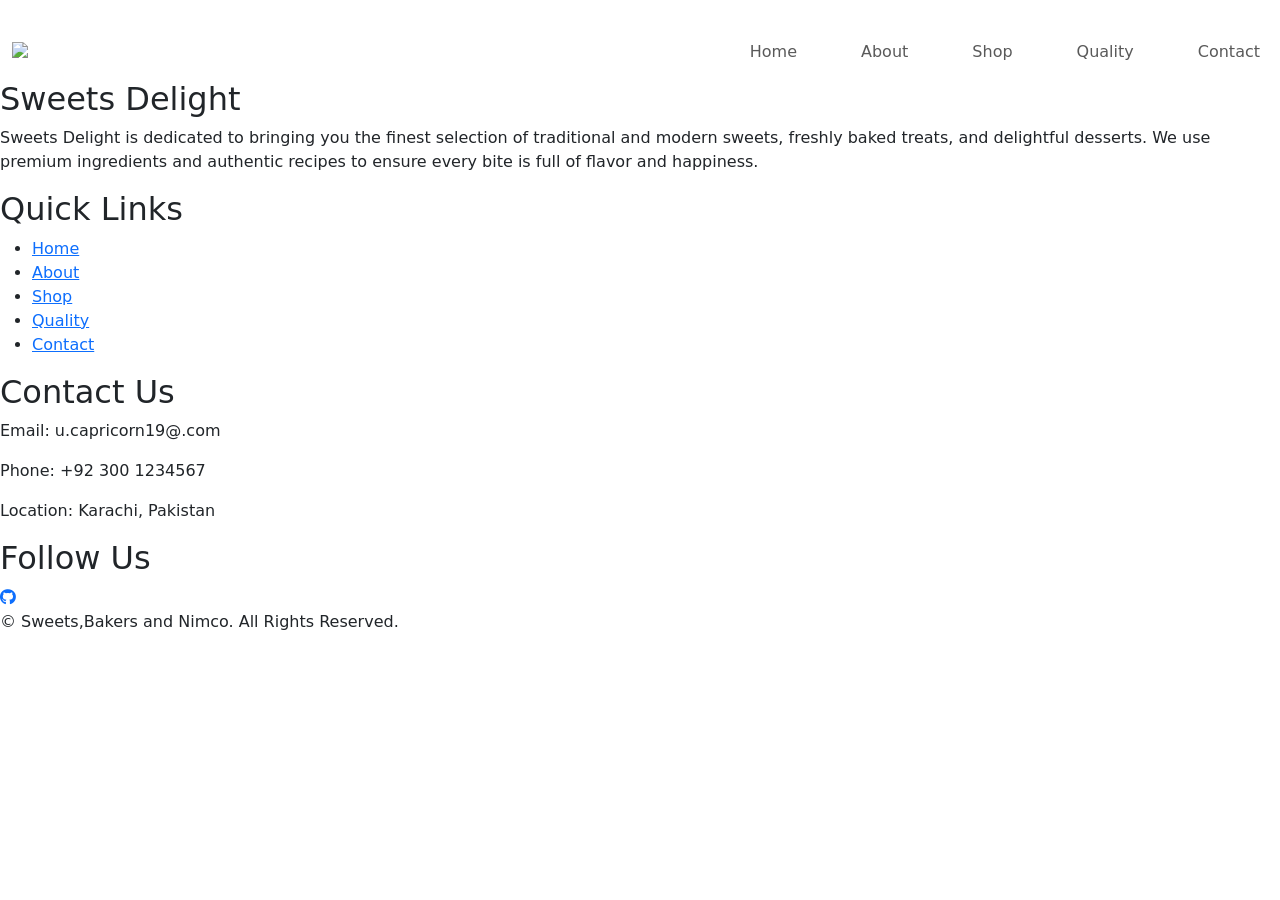
==== Floral Bloom/index.html @ 7bdeb6db "modesty" ====
<!DOCTYPE html>
<html lang="en">

<head>
    <meta charset="UTF-8">
    <meta name="viewport" content="width=device-width, initial-scale=1.0">
    <title>Sweets-Delight</title>
    <link rel="icon"
        href="https://encrypted-tbn0.gstatic.com/images?q=tbn:ANd9GcRHqGOe3bNOviGj0-IdmDJj21TCcK_6oTFHWf-xIBo3dw&s=10"
        type="image/x-icon">
    <link href="https://cdn.jsdelivr.net/npm/bootstrap@5.3.8/dist/css/bootstrap.min.css" rel="stylesheet"
        integrity="sha384-sRIl4kxILFvY47J16cr9ZwB07vP4J8+LH7qKQnuqkuIAvNWLzeN8tE5YBujZqJLB" crossorigin="anonymous">
    <link rel="stylesheet" href="https://cdnjs.cloudflare.com/ajax/libs/animate.css/4.1.1/animate.min.css" />
    <link rel="stylesheet" href="https://cdnjs.cloudflare.com/ajax/libs/font-awesome/6.5.1/css/all.min.css">
    <link rel="stylesheet" href="https://cdnjs.cloudflare.com/ajax/libs/animate.css/4.1.1/animate.min.css" />
    <link rel="stylesheet" href="https://cdn.jsdelivr.net/npm/bootstrap-icons@1.11.3/font/bootstrap-icons.min.css">
    <link rel="stylesheet" href="style.css">
</head>

<body>
    <!-- <div class="container-fluid">
        <div class="container"> -->
    <nav class="navbar navbar-expand-lg navUl navnav mt-3">
        <div class="container-fluid">
            <a class="navbar-brand" href="#"><img src="./images/bakery navbar.png" class="logo-1"></a>
            <button class="navbar-toggler" type="button" data-bs-toggle="collapse"
                data-bs-target="#navbarSupportedContent" aria-controls="navbarSupportedContent" aria-expanded="false"
                aria-label="Toggle navigation">
                <span class="navbar-toggler-icon"></span>
            </button>
            <div class="collapse navbar-collapse mt-2" id="navbarSupportedContent">
                <ul class="navbar-nav navlist ms-auto mb-lg-0 gap-5">
                    <li class="nav-item">
                        <a class="nav-link blog" href="index.html">Home</a>
                    </li>
                    <li class="nav-item">
                        <a class="nav-link" href="about.html">About</a>
                    </li>
                    <li class="nav-item">
                        <a class="nav-link" href="shop.html">Shop</a>
                    </li>
                    <li class="nav-item">
                        <a class="nav-link" href="quality.html">Quality</a>
                    </li>
                    <li class="nav-item">
                        <a class="nav-link" href="contact.html">Contact</a>
                    </li>
                </ul>
            </div>
        </div>
    </nav>
    </div>
    </div>
    
    <footer class="footer">
        <div class="footer-container">
            <div class="footer-col">
                <h2>Sweets Delight</h2>
                <p>
                    Sweets Delight is dedicated to bringing you the finest selection of traditional and modern sweets,
                    freshly baked treats, and delightful desserts. We use premium ingredients and authentic recipes to
                    ensure every bite is full of flavor and happiness.
                </p>
            </div>
            <div class="footer-col">
                <h2>Quick Links</h2>
                <ul>
                    <li><a href="index.html">Home</a></li>
                    <li><a href="about.html">About</a></li>
                    <li><a href="shop.html">Shop</a></li>
                    <li><a href="quality.html">Quality</a></li>
                    <li><a href="contact.html">Contact</a></li>
                </ul>
            </div>
            <div class="footer-col">
                <h2>Contact Us</h2>
                <p>Email: u.capricorn19@.com</p>
                <p>Phone: +92 300 1234567</p>
                <p>Location: Karachi, Pakistan</p>
            </div>
            <div class="footer-col">
                <h2>Follow Us</h2>
                <div class="social-icons">
                    <a href="https://github.com/UfaqFatima786" target="_blank">
                        <i class="fa-brands fa-github"></i>
                    </a>
                </div>
            </div>
        </div>
        <div class="footer-bottom">
            <p>© Sweets,Bakers and Nimco. All Rights Reserved.</p>
        </div>
    </footer>
    <script src="https://cdn.jsdelivr.net/npm/bootstrap@5.3.8/dist/js/bootstrap.bundle.min.js"
        integrity="sha384-FKyoEForCGlyvwx9Hj09JcYn3nv7wiPVlz7YYwJrWVcXK/BmnVDxM+D2scQbITxI"
        crossorigin="anonymous"></script>
    <script src="app.js"></script>
</body>

</html>
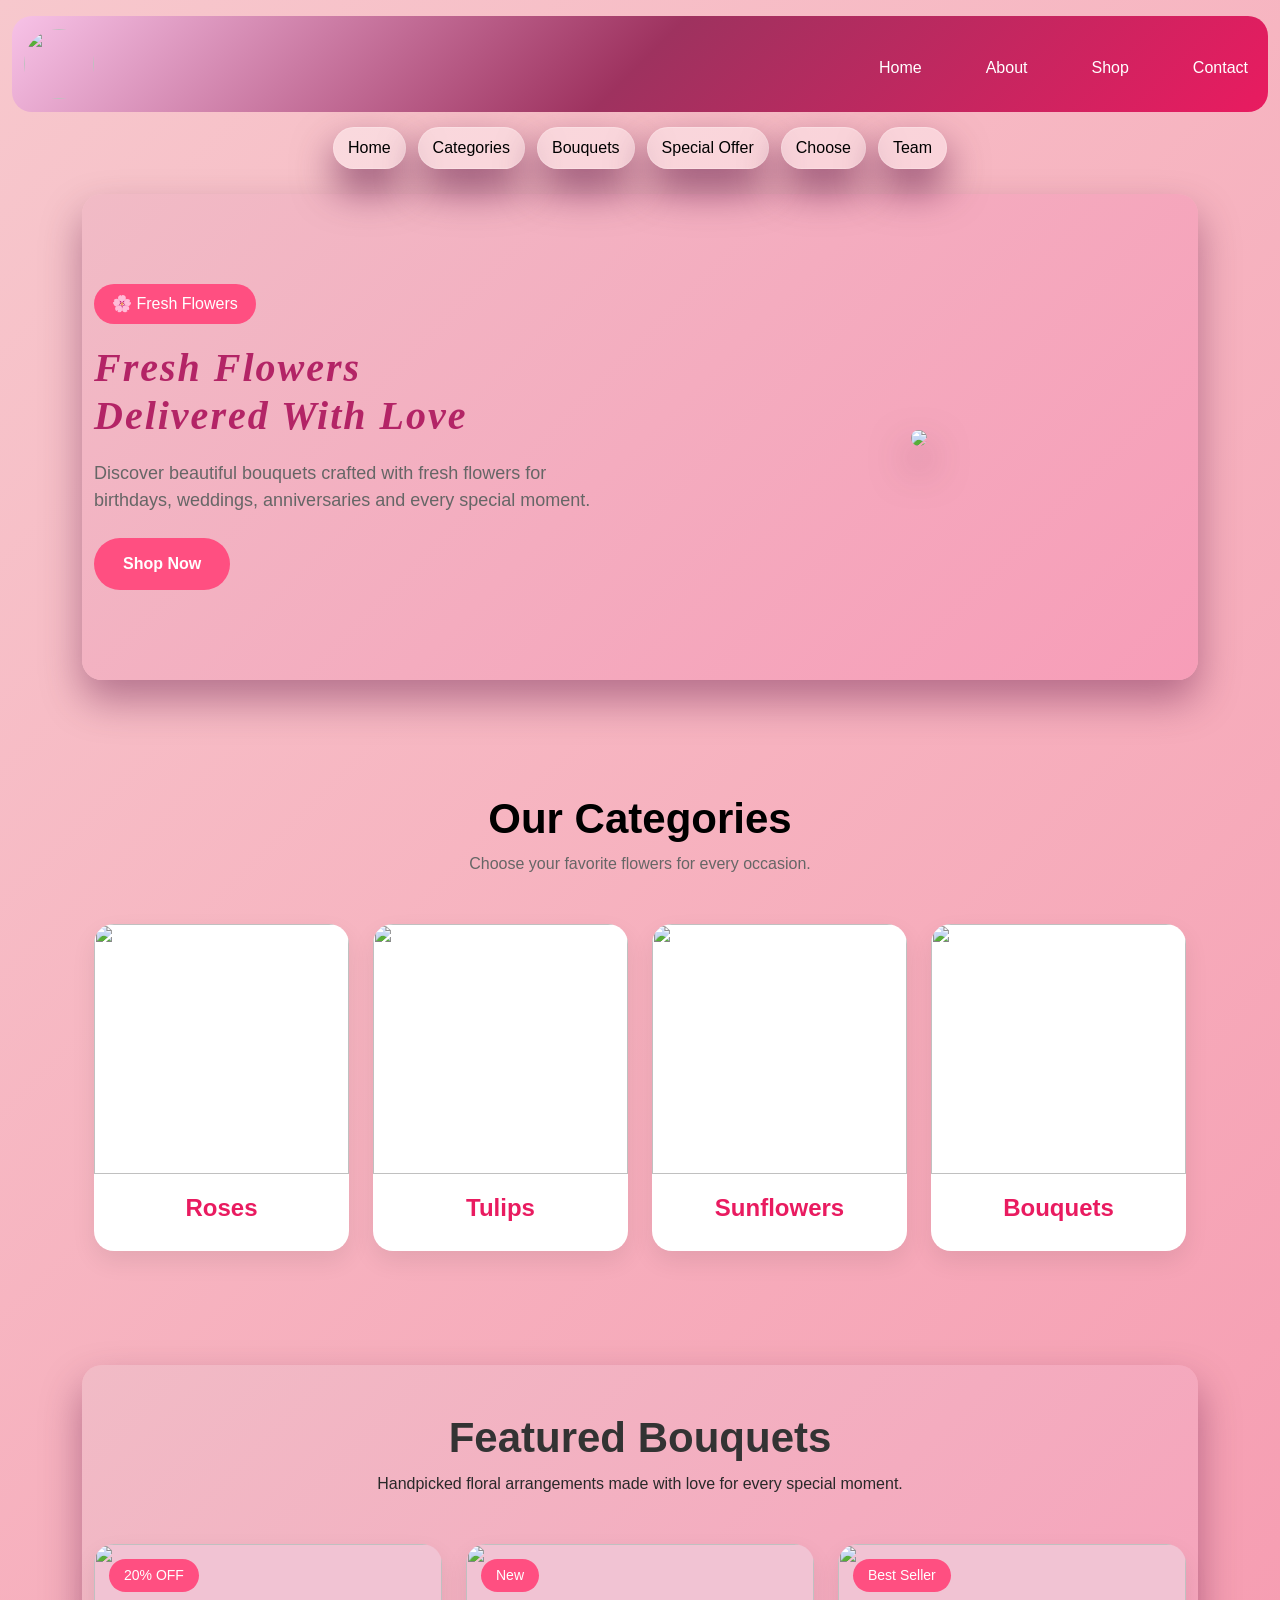
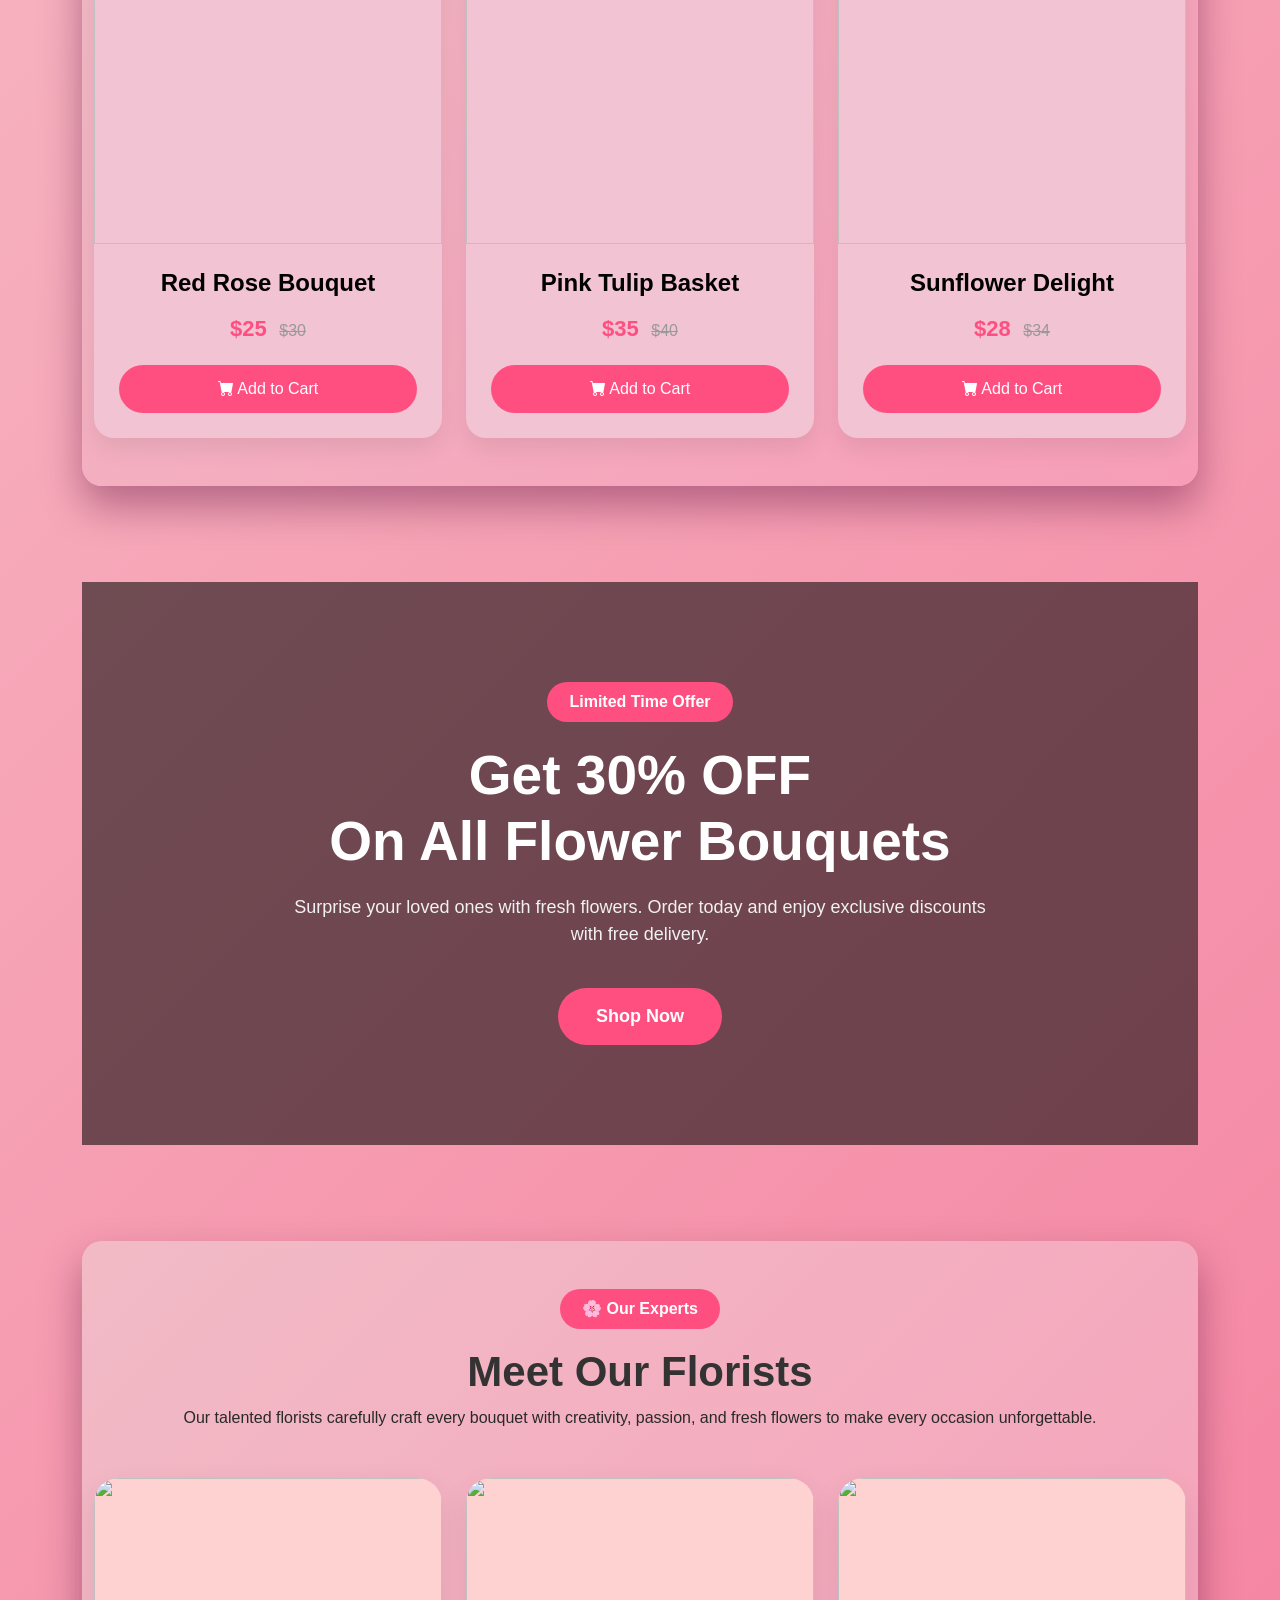
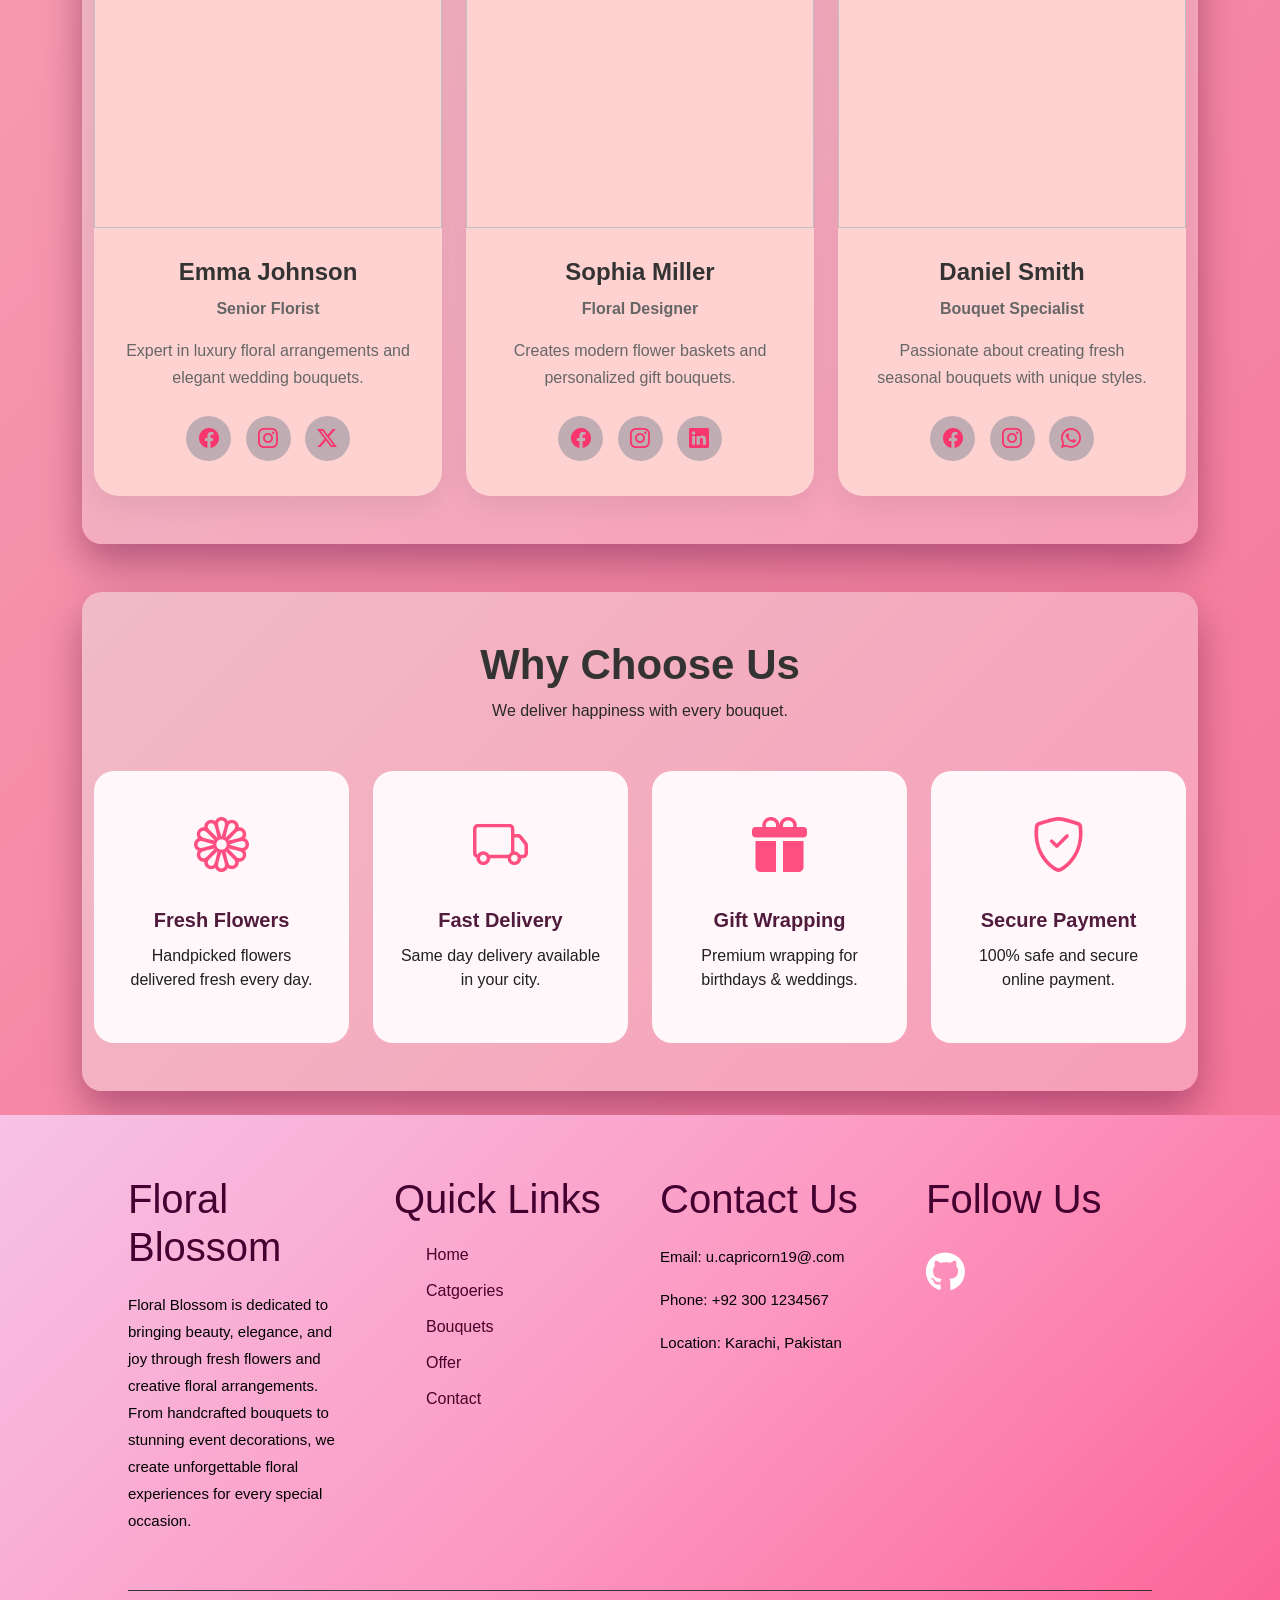
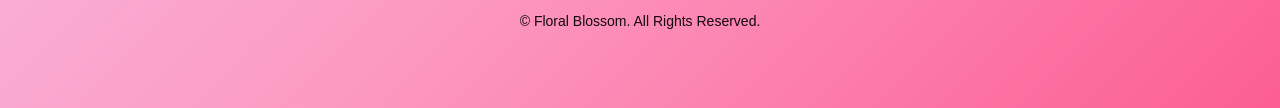
==== commit 2e11694e: "Royal-Perfumes" ====
--- a/Floral Bloom/index.html
+++ b/Floral Bloom/index.html
@@ -4,9 +4,9 @@
 <head>
     <meta charset="UTF-8">
     <meta name="viewport" content="width=device-width, initial-scale=1.0">
-    <title>Sweets-Delight</title>
+    <title>Floral Blossom</title>
     <link rel="icon"
-        href="https://encrypted-tbn0.gstatic.com/images?q=tbn:ANd9GcRHqGOe3bNOviGj0-IdmDJj21TCcK_6oTFHWf-xIBo3dw&s=10"
+        href="https://encrypted-tbn0.gstatic.com/images?q=tbn:ANd9GcSVYjCNP2ndzOuUnCsDrg-dELcTMnWZic--oioRdAIjpw&s=10"
         type="image/x-icon">
     <link href="https://cdn.jsdelivr.net/npm/bootstrap@5.3.8/dist/css/bootstrap.min.css" rel="stylesheet"
         integrity="sha384-sRIl4kxILFvY47J16cr9ZwB07vP4J8+LH7qKQnuqkuIAvNWLzeN8tE5YBujZqJLB" crossorigin="anonymous">
@@ -18,57 +18,347 @@
 </head>
 
 <body>
-    <!-- <div class="container-fluid">
-        <div class="container"> -->
-    <nav class="navbar navbar-expand-lg navUl navnav mt-3">
-        <div class="container-fluid">
-            <a class="navbar-brand" href="#"><img src="./images/bakery navbar.png" class="logo-1"></a>
-            <button class="navbar-toggler" type="button" data-bs-toggle="collapse"
-                data-bs-target="#navbarSupportedContent" aria-controls="navbarSupportedContent" aria-expanded="false"
-                aria-label="Toggle navigation">
-                <span class="navbar-toggler-icon"></span>
-            </button>
-            <div class="collapse navbar-collapse mt-2" id="navbarSupportedContent">
-                <ul class="navbar-nav navlist ms-auto mb-lg-0 gap-5">
-                    <li class="nav-item">
-                        <a class="nav-link blog" href="index.html">Home</a>
-                    </li>
-                    <li class="nav-item">
-                        <a class="nav-link" href="about.html">About</a>
-                    </li>
-                    <li class="nav-item">
-                        <a class="nav-link" href="shop.html">Shop</a>
-                    </li>
-                    <li class="nav-item">
-                        <a class="nav-link" href="quality.html">Quality</a>
-                    </li>
-                    <li class="nav-item">
-                        <a class="nav-link" href="contact.html">Contact</a>
-                    </li>
-                </ul>
-            </div>
-        </div>
-    </nav>
+    <div class="container-fluid">
+        <!-- <div class="container"> -->
+        <nav class="navbar navbar-expand-lg navUl navnav mt-3">
+            <div class="container-fluid">
+                <a class="navbar-brand" href="#"><img
+                        src="https://encrypted-tbn0.gstatic.com/images?q=tbn:ANd9GcQyEnyzHfBO6Z4lWZ1qtkiEHV5H6TwFTgqcXfDsLs3UaA&s=10"
+                        class="logo-1"></a>
+                <button class="navbar-toggler" type="button" data-bs-toggle="collapse"
+                    data-bs-target="#navbarSupportedContent" aria-controls="navbarSupportedContent"
+                    aria-expanded="false" aria-label="Toggle navigation">
+                    <span class="navbar-toggler-icon"></span>
+                </button>
+                <div class="collapse navbar-collapse mt-2" id="navbarSupportedContent">
+                    <ul class="navbar-nav navlist ms-auto mb-lg-0 gap-5">
+                        <li class="nav-item">
+                            <a class="nav-link blog" href="index.html">Home</a>
+                        </li>
+                        <li class="nav-item">
+                            <a class="nav-link" href="about.html">About</a>
+                        </li>
+                        <li class="nav-item">
+                            <a class="nav-link" href="Shop.html">Shop</a>
+                        </li>
+                        <li class="nav-item">
+                            <a class="nav-link" href="contact.html">Contact</a>
+                        </li>
+                    </ul>
+                </div>
+            </div>
+        </nav>
     </div>
     </div>
-    
+    <div class="page-section-nav">
+        <a class="nav-link page-section-link" href="#hero">Home</a>
+        <a class="nav-link page-section-link" href="#categories">Categories</a>
+        <a class="nav-link page-section-link" href="#bouquets">Bouquets</a>
+        <a class="nav-link page-section-link" href="#special-offer">Special Offer</a>
+        <a class="nav-link page-section-link" href="#choose">Choose</a>
+        <a class="nav-link page-section-link" href="#team">Team</a>
+    </div>
+    <!--     
+    <link href="https://cdn.jsdelivr.net/npm/bootstrap@5.3.8/dist/css/bootstrap.min.css" rel="stylesheet">
+    <link rel="stylesheet"
+        href="https://cdn.jsdelivr.net/npm/bootstrap-icons@1.11.3/font/bootstrap-icons.min.css"> -->
+    <div class="container">
+        <section class="hero my-4" id="hero">
+            <div class="container">
+                <div class="row align-items-center">
+                    <div class="col-lg-6">
+                        <span class="hero-tag">🌸 Fresh Flowers</span>
+                        <h1>
+                            Fresh Flowers <br>
+                            Delivered With Love
+                        </h1>
+                        <p>
+                            Discover beautiful bouquets crafted with fresh flowers
+                            for birthdays, weddings, anniversaries and every special
+                            moment.
+                        </p>
+                        <div class="mt-4">
+                            <a href="Shop.html" class="btn btn-shop me-3">
+                                Shop Now
+                            </a>
+                        </div>
+                    </div>
+                    <div class="col-lg-6 text-center">
+                        <img src="https://encrypted-tbn0.gstatic.com/images?q=tbn:ANd9GcRgj7L3ocjSNag7NuizJhELUHAV94YnPYn1i00hjGURew&s=10"
+                            class="img-fluid hero-img">
+                    </div>
+                </div>
+            </div>
+        </section>
+        <section class="categories" id="categories">
+            <div class="container">
+                <div class="text-center mb-5">
+                    <h2>Our Categories</h2>
+                    <p>Choose your favorite flowers for every occasion.</p>
+                </div>
+                <div class="row g-4">
+                    <div class="col-lg-3 col-md-6">
+                        <div class="category-card">
+                            <img src="https://encrypted-tbn0.gstatic.com/images?q=tbn:ANd9GcT1kvF5VDS8zhjYTdUPvIYX0A8Bi3u-kVSljLs_Ja869A&s=10">
+                            <h4> Roses</h4>
+                        </div>
+                    </div>
+                    <div class="col-lg-3 col-md-6">
+                        <div class="category-card">
+                            <img src="https://encrypted-tbn0.gstatic.com/images?q=tbn:ANd9GcQbW_f-8ccdM2pTJ_x2WG2ug2zPpMyhgW6Z7Ksxgvrc1A&s=10">
+                            <h4> Tulips</h4>
+                        </div>
+                    </div>
+                    <div class="col-lg-3 col-md-6">
+                        <div class="category-card">
+                            <img src="https://images.unsplash.com/photo-1470509037663-253afd7f0f51?w=500">
+                            <h4> Sunflowers</h4>
+                        </div>
+                    </div>
+                    <div class="col-lg-3 col-md-6">
+                        <div class="category-card">
+                            <img src="https://encrypted-tbn0.gstatic.com/images?q=tbn:ANd9GcRYKYJjsGtLr73ZRJ7yJ7DsNlzgbz1cwyE3IKh151baYA&s">
+                            <h4> Bouquets</h4>
+                        </div>
+                    </div>
+                </div>
+            </div>
+        </section>
+        <section class="featured py-5 my-4" id="bouquets">
+            <div class="container">
+                <div class="text-center mb-5">
+                    <h2 class="section-title">Featured Bouquets</h2>
+                    <p class="section-subtitle">
+                        Handpicked floral arrangements made with love for every special moment.
+                    </p>
+                </div>
+                <div class="row g-4">
+                    <div class="col-lg-4 col-md-6">
+                        <div class="flower-card">
+                            <div class="flower-img">
+                                <img src="https://encrypted-tbn0.gstatic.com/images?q=tbn:ANd9GcSb8ZB6ouwRh1l9c7kUzIWYIP6VLnoO5nOCrbdVVoMvRw&s=10"
+                                    class="img-fluid">
+                                <span class="badge-sale">20% OFF</span>
+                            </div>
+                            <div class="flower-content">
+                                <h4>Red Rose Bouquet</h4>
+                                <div class="price">
+                                    <span>$25</span>
+                                    <del>$30</del>
+                                </div>
+                                <button class="btn-cart">
+                                    <i class="bi bi-cart-fill"></i>
+                                    Add to Cart
+                                </button>
+                            </div>
+                        </div>
+                    </div>
+                    <div class="col-lg-4 col-md-6">
+                        <div class="flower-card">
+                            <div class="flower-img">
+                                <img src="https://encrypted-tbn0.gstatic.com/images?q=tbn:ANd9GcQl0DHT87UMiMnOgtRTtXHD3ExOdikm3mEGhi--ffQ4EQ&s=10"
+                                    class="img-fluid">
+                                <span class="badge-sale">New</span>
+                            </div>
+                            <div class="flower-content">
+                                <h4>Pink Tulip Basket</h4>
+                                <div class="price">
+                                    <span>$35</span>
+                                    <del>$40</del>
+                                </div>
+                                <button class="btn-cart">
+                                    <i class="bi bi-cart-fill"></i>
+                                    Add to Cart
+                                </button>
+                            </div>
+                        </div>
+                    </div>
+                    <div class="col-lg-4 col-md-6">
+                        <div class="flower-card">
+                            <div class="flower-img">
+                                <img src="https://encrypted-tbn0.gstatic.com/images?q=tbn:ANd9GcSl6azHFVwQncWoO75DO4jm5d6gOX_13Me3g46Q83GoEg&s=10"
+                                    class="img-fluid">
+                                <span class="badge-sale">Best Seller</span>
+                            </div>
+                            <div class="flower-content">
+                                <h4>Sunflower Delight</h4>
+                                <div class="price">
+                                    <span>$28</span>
+                                    <del>$34</del>
+                                </div>
+                                <button class="btn-cart">
+                                    <i class="bi bi-cart-fill"></i>
+                                    Add to Cart
+                                </button>
+                            </div>
+                        </div>
+                    </div>
+                </div>
+            </div>
+        </section>
+        <section class="offer-section py-5 my-5" id="special-offer">
+            <div class="overlay">
+                <div class="container">
+                    <div class="row justify-content-center">
+                        <div class="col-lg-8 text-center">
+                            <span class="offer-tag">
+                                Limited Time Offer
+                            </span>
+                            <h2>
+                                Get 30% OFF <br>
+                                On All Flower Bouquets
+                            </h2>
+                            <p>
+                                Surprise your loved ones with fresh flowers.
+                                Order today and enjoy exclusive discounts with free delivery.
+                            </p>
+                            <a href="Shop.html" class="offer-btn">
+                                Shop Now
+                            </a>
+                        </div>
+                    </div>
+                </div>
+            </div>
+        </section>
+        <section class="team-section py-5 my-5" id="team">
+            <div class="container">
+                <div class="text-center mb-5">
+                    <span class="team-tag">🌸 Our Experts</span>
+                    <h2 class="section-title">Meet Our Florists</h2>
+                    <p class="section-subtitle">
+                        Our talented florists carefully craft every bouquet with creativity,
+                        passion, and fresh flowers to make every occasion unforgettable.
+                    </p>
+                </div>
+                <div class="row g-4">
+                    <div class="col-lg-4 col-md-6">
+                        <div class="team-card">
+                            <div class="team-img">
+                                <img src="https://encrypted-tbn0.gstatic.com/images?q=tbn:ANd9GcT8O0U2T6JAOGsHphdqAWf6KdOl09_CFU_-FFLL1wOjBw&s=10"
+                                    class="img-fluid">
+                            </div>
+                            <div class="team-content">
+                                <h4>Emma Johnson</h4>
+                                <p class="designation">
+                                    Senior Florist
+                                </p>
+                                <p>
+                                    Expert in luxury floral arrangements and elegant wedding bouquets.
+                                </p>
+                                <div class="team-social">
+                                    <a href="#"><i class="bi bi-facebook"></i></a>
+                                    <a href="#"><i class="bi bi-instagram"></i></a>
+                                    <a href="#"><i class="bi bi-twitter-x"></i></a>
+                                </div>
+                            </div>
+                        </div>
+                    </div>
+                    <div class="col-lg-4 col-md-6">
+                        <div class="team-card">
+                            <div class="team-img">
+                                <img src="https://encrypted-tbn0.gstatic.com/images?q=tbn:ANd9GcRf4Ke0651pg1y25rN1awnnJkdB7FYJo7l2yHEIyzRguQ&s=10"
+                                    class="img-fluid">
+                            </div>
+                            <div class="team-content">
+                                <h4>Sophia Miller</h4>
+                                <p class="designation">
+                                    Floral Designer
+                                </p>
+                                <p>
+                                    Creates modern flower baskets and personalized gift bouquets.
+                                </p>
+                                <div class="team-social">
+                                    <a href="#"><i class="bi bi-facebook"></i></a>
+                                    <a href="#"><i class="bi bi-instagram"></i></a>
+                                    <a href="#"><i class="bi bi-linkedin"></i></a>
+                                </div>
+                            </div>
+                        </div>
+                    </div>
+                    <div class="col-lg-4 col-md-6">
+                        <div class="team-card">
+                            <div class="team-img">
+                                <img src="https://encrypted-tbn0.gstatic.com/images?q=tbn:ANd9GcQnSugLl-WnjdnsjUha_gbYjDoIhut5UpXnZRdkxzTxhA&s=10"
+                                    class="img-fluid">
+                            </div>
+                            <div class="team-content">
+                                <h4>Daniel Smith</h4>
+                                <p class="designation">
+                                    Bouquet Specialist
+                                </p>
+                                <p>
+                                    Passionate about creating fresh seasonal bouquets with unique styles.
+                                </p>
+                                <div class="team-social">
+                                    <a href="#"><i class="bi bi-facebook"></i></a>
+                                    <a href="#"><i class="bi bi-instagram"></i></a>
+                                    <a href="#"><i class="bi bi-whatsapp"></i></a>
+                                </div>
+                            </div>
+                        </div>
+                    </div>
+                </div>
+            </div>
+        </section>
+        <section class="why my-4 py-5" id="choose">
+            <div class="container">
+                <div class="text-center mb-5">
+                    <h2 class="section-title">
+                        Why Choose Us
+                    </h2>
+                    <p class="section-subtitle">
+                        We deliver happiness with every bouquet.
+                    </p>
+                </div>
+                <div class="row g-4">
+                    <div class="col-lg-3 col-md-6">
+                        <div class="why-box">
+                            <i class="bi bi-flower1"></i>
+                            <h5>Fresh Flowers</h5>
+                            <p>Handpicked flowers delivered fresh every day.</p>
+                        </div>
+                    </div>
+                    <div class="col-lg-3 col-md-6">
+                        <div class="why-box">
+                            <i class="bi bi-truck"></i>
+                            <h5>Fast Delivery</h5>
+                            <p>Same day delivery available in your city.</p>
+                        </div>
+                    </div>
+                    <div class="col-lg-3 col-md-6">
+                        <div class="why-box">
+                            <i class="bi bi-gift-fill"></i>
+                            <h5>Gift Wrapping</h5>
+                            <p>Premium wrapping for birthdays & weddings.</p>
+                        </div>
+                    </div>
+                    <div class="col-lg-3 col-md-6">
+                        <div class="why-box">
+                            <i class="bi bi-shield-check"></i>
+                            <h5>Secure Payment</h5>
+                            <p>100% safe and secure online payment.</p>
+                        </div>
+                    </div>
+                </div>
+            </div>
+        </section>
+    </div>
+
     <footer class="footer">
         <div class="footer-container">
             <div class="footer-col">
-                <h2>Sweets Delight</h2>
+                <h2>Floral Blossom</h2>
                 <p>
-                    Sweets Delight is dedicated to bringing you the finest selection of traditional and modern sweets,
-                    freshly baked treats, and delightful desserts. We use premium ingredients and authentic recipes to
-                    ensure every bite is full of flavor and happiness.
+Floral Blossom is dedicated to bringing beauty, elegance, and joy through fresh flowers and creative floral arrangements. From handcrafted bouquets to stunning event decorations, we create unforgettable floral experiences for every special occasion.
                 </p>
             </div>
             <div class="footer-col">
                 <h2>Quick Links</h2>
                 <ul>
-                    <li><a href="index.html">Home</a></li>
-                    <li><a href="about.html">About</a></li>
-                    <li><a href="shop.html">Shop</a></li>
-                    <li><a href="quality.html">Quality</a></li>
+                    <li><a href="#hero">Home</a></li>
+                    <li><a href="#categories">Catgoeries</a></li>
+                    <li><a href="#bouquets">Bouquets</a></li>
+                    <li><a href="#special offer">Offer</a></li>
                     <li><a href="contact.html">Contact</a></li>
                 </ul>
             </div>
@@ -88,9 +378,10 @@
             </div>
         </div>
         <div class="footer-bottom">
-            <p>© Sweets,Bakers and Nimco. All Rights Reserved.</p>
+            <p>© Floral Blossom. All Rights Reserved.</p>
         </div>
     </footer>
+    <script src="https://cdn.jsdelivr.net/npm/bootstrap@5.3.8/dist/js/bootstrap.bundle.min.js"></script>
     <script src="https://cdn.jsdelivr.net/npm/bootstrap@5.3.8/dist/js/bootstrap.bundle.min.js"
         integrity="sha384-FKyoEForCGlyvwx9Hj09JcYn3nv7wiPVlz7YYwJrWVcXK/BmnVDxM+D2scQbITxI"
         crossorigin="anonymous"></script>
--- a/Floral Bloom/style.css
+++ b/Floral Bloom/style.css
@@ -0,0 +1,733 @@
+* {
+    margin: 0;
+    padding: 0;
+    box-sizing: border-box;
+    font-family: 'Poppins', sans-serif;
+}
+
+html {
+    scroll-behavior: smooth;
+}
+
+body {
+
+    background: linear-gradient(135deg, #f7c8cd, #f56e94);
+    color: white;
+    min-height: 100vh;
+    margin: 0;
+    overflow-x: hidden;
+    font-family: 'Poppins', sans-serif;
+}
+
+.navbar {
+    background: linear-gradient(135deg, #f7c2e7, #9e325f, #e91b60);
+    border-radius: 20px;
+    box-shadow: #9aecbc;
+}
+
+.nav-link {
+    color: rgb(255, 255, 255);
+}
+
+.nav-link:hover {
+    color: rgb(206, 205, 205);
+}
+
+.page-section-nav {
+    display: flex;
+    flex-wrap: wrap;
+    justify-content: center;
+    gap: 12px;
+    margin: 15px 0 25px;
+    padding: 0 15px;
+}
+
+.page-section-link {
+    color: #000;
+    padding: 8px 14px;
+    border-radius: 999px;
+    background: rgba(255, 255, 255, 0.384);
+    border: 1px solid rgba(255, 255, 255, 0.2);
+    box-shadow: 0 20px 40px rgba(78, 1, 53, 0.616);
+    transition: .5s;
+}
+
+.page-section-link:hover {
+    cursor: pointer;
+    background: rgba(255, 255, 255, 0.24);
+    color: #1d1d1d;
+    transform: scale(1.05);
+}
+
+.logo-1 {
+    width: 70px;
+    height: 70px;
+    border-radius: 50%;
+}
+
+@import url('https://fonts.googleapis.com/css2?family=Poppins:wght@300;400;500;600;700;800&display=swap');
+
+.hero {
+    padding: 90px 0;
+    background: linear-gradient(135deg, #f1bbc6, #f79db8);
+    border-radius: 20px;
+    box-shadow: 0 20px 40px rgba(78, 1, 54, 0.39);
+}
+
+.hero-tag {
+    background: #ff4f81;
+    color: white;
+    padding: 8px 18px;
+    border-radius: 30px;
+    display: inline-block;
+    margin-bottom: 20px;
+    font-weight: 500;
+}
+
+.hero h1 {
+    color: rgb(179, 36, 102);
+    font-size: 2.5rem;
+    font-weight: 700;
+    font-style: italic;
+    letter-spacing: 2px;
+    font-family: Georgia, serif;
+    transition: all 0.4s ease;
+}
+
+.hero h1:hover {
+    cursor: pointer;
+    color: rgb(88, 1, 55);
+    font-size: 2.5rem;
+    font-weight: 600;
+    font-style: italic;
+    letter-spacing: 3px;
+    font-family: Georgia, serif;
+}
+
+.hero p {
+    margin-top: 20px;
+    color: #666;
+    font-size: 18px;
+}
+
+.btn-shop {
+    background: #ff4f81;
+    color: white;
+    padding: 13px 28px;
+    border-radius: 50px;
+    font-weight: 600;
+}
+
+.btn-shop:hover {
+    cursor: pointer;
+    background: #e6386f;
+    color: white;
+}
+
+.btn-outline-custom {
+    border: 2px solid #ff4f81;
+    color: #ff4f81;
+    padding: 13px 28px;
+    border-radius: 50px;
+    font-weight: 600;
+}
+
+.btn-outline-custom:hover {
+    cursor: pointer;
+    background: #ff4f81;
+    color: white;
+}
+
+.hero-img {
+    width: 90%;
+    border-radius: 30px;
+    box-shadow: 0 20px 40px rgba(78, 1, 53, 0.616);
+    transition: .5s;
+}
+
+.hero-img:hover {
+    cursor: pointer;
+    transform: scale(1.05);
+
+}
+
+.categories {
+    padding: 90px 0;
+}
+
+.categories h2 {
+    font-size: 42px;
+    font-weight: 700;
+    color: #000000;
+}
+
+.categories p {
+    color: #666;
+}
+
+.category-card {
+    background: white;
+    border-radius: 20px;
+    overflow: hidden;
+    text-align: center;
+    box-shadow: 0 10px 25px rgba(0, 0, 0, .08);
+    transition: .4s;
+    cursor: pointer;
+}
+
+.category-card img {
+    width: 100%;
+    height: 250px;
+    object-fit: cover;
+}
+
+.category-card h4 {
+    padding: 20px;
+    font-weight: 600;
+    color: #e91b60;
+}
+
+.category-card:hover {
+    cursor: pointer;
+    transform: translateY(-10px);
+    box-shadow: 0 20px 35px rgba(255, 79, 129, .25);
+}
+
+.featured {
+    padding: 90px 0;
+    background: linear-gradient(135deg, #f1bbc6, #f79db8);
+    border-radius: 20px;
+    box-shadow: 0 20px 40px rgba(78, 1, 54, 0.39);
+    border-radius: 20px;
+}
+
+.section-title {
+    font-size: 42px;
+    font-weight: 700;
+    color: #333;
+}
+
+.section-subtitle {
+    color: #292929;
+}
+
+.flower-card {
+    background: #f1c3d3;
+    border-radius: 20px;
+    overflow: hidden;
+    transition: .4s;
+    box-shadow: 0 10px 25px rgba(0, 0, 0, .08);
+}
+
+.flower-card:hover {
+    cursor: pointer;
+    transform: translateY(-10px);
+}
+
+.flower-img {
+    position: relative;
+    overflow: hidden;
+}
+
+.flower-img img {
+    width: 100%;
+    height: 300px;
+    object-fit: cover;
+    transition: .5s;
+}
+
+.flower-card:hover img {
+    cursor: pointer;
+    transform: scale(1.1);
+}
+
+.badge-sale {
+    position: absolute;
+    top: 15px;
+    left: 15px;
+    background: #ff4f81;
+    color: white;
+    padding: 6px 15px;
+    border-radius: 30px;
+    font-size: 14px;
+}
+
+.flower-content {
+    padding: 25px;
+    text-align: center;
+}
+
+.flower-content h4 {
+    color: #000000;
+    font-weight: 600;
+    margin-bottom: 15px;
+}
+
+.price span {
+    color: #ff4f81;
+    font-size: 22px;
+    font-weight: 700;
+}
+
+.price del {
+    color: #999;
+    margin-left: 8px;
+}
+
+.btn-cart {
+    margin-top: 20px;
+    width: 100%;
+    border: none;
+    background: #ff4f81;
+    color: #fff;
+    padding: 12px;
+    border-radius: 40px;
+    transition: .4s;
+}
+
+.btn-cart:hover {
+    cursor: pointer;
+    background: #e6356d;
+}
+
+.offer-section {
+    background: url("https://encrypted-tbn0.gstatic.com/images?q=tbn:ANd9GcR8fflXo2nqNDBXqvewnyD9l37auazq2hN1alCZL3k2GQ&s=10") center/cover fixed;
+    position: relative;
+    padding: 120px 0;
+    border-radius: 20px;
+}
+
+.overlay {
+    background: rgba(0, 0, 0, .55);
+    padding: 100px 0;
+}
+
+.offer-tag {
+    display: inline-block;
+    background: #ff4f81;
+    color: #fff;
+    padding: 8px 22px;
+    border-radius: 40px;
+    font-weight: 600;
+    margin-bottom: 20px;
+}
+
+.offer-section h2 {
+    color: #fff;
+    font-size: 55px;
+    font-weight: 700;
+    margin-bottom: 20px;
+}
+
+.offer-section p {
+    color: #f1f1f1;
+    font-size: 18px;
+    max-width: 700px;
+    margin: auto;
+    margin-bottom: 40px;
+}
+
+.offer-btn {
+    display: inline-block;
+    text-decoration: none;
+    background: #ff4f81;
+    color: white;
+    padding: 15px 38px;
+    border-radius: 50px;
+    font-size: 18px;
+    font-weight: 600;
+    transition: .4s;
+}
+
+.offer-btn:hover {
+    cursor: pointer;
+    background: white;
+    color: #ff4f81;
+}
+
+.team-section {
+    padding: 90px 0;
+    background: linear-gradient(135deg, #f1bbc6, #f79db8);
+    border-radius: 20px;
+    box-shadow: 0 20px 40px rgba(78, 1, 54, 0.39);
+}
+
+.team-tag {
+    display: inline-block;
+    background: #ff4f81;
+    color: #fff;
+    padding: 8px 22px;
+    border-radius: 30px;
+    font-weight: 600;
+    margin-bottom: 18px;
+}
+
+.team-card {
+    background: #ffd2d2;
+    border-radius: 25px;
+    overflow: hidden;
+    transition: .4s;
+    box-shadow: 0 10px 30px rgba(0, 0, 0, .08);
+}
+.team-content-h4{
+    color: #501b3c;
+}
+.team-card:hover {
+    cursor: pointer;
+    transform: translateY(-10px);
+    box-shadow: 0 18px 40px rgba(255, 79, 129, .25);
+}
+
+.team-img {
+    overflow: hidden;
+}
+
+.team-img img {
+    width: 100%;
+    height: 350px;
+    object-fit: cover;
+    transition: .5s;
+}
+
+.team-card:hover img {
+    cursor: pointer;
+    transform: scale(1.08);
+}
+
+.team-content {
+    padding: 30px;
+    text-align: center;
+}
+
+.team-content h4 {
+    font-weight: 700;
+    color: #333;
+    margin-bottom: 8px;
+}
+
+.designation {
+    color: #ff4f81;
+    font-weight: 600;
+    margin-bottom: 15px;
+}
+
+.team-content p {
+    color: #666;
+    line-height: 1.7;
+}
+
+.team-social {
+    margin-top: 20px;
+}
+
+.team-social a {
+    width: 45px;
+    height: 45px;
+    display: inline-flex;
+    align-items: center;
+    justify-content: center;
+    background: #c0adb3;
+    color: #f8366d;
+    border-radius: 50%;
+    text-decoration: none;
+    margin: 5px;
+    transition: .3s;
+    font-size: 20px;
+}
+
+.team-social a:hover {
+    cursor: pointer;
+    background: #ff4f81;
+    color: #fff;
+    transform: translateY(-5px);
+}
+
+.why {
+    padding: 90px 0;
+    background: linear-gradient(135deg, #f1bbc6, #f79db8);
+    border-radius: 20px;
+    box-shadow: 0 20px 40px rgba(78, 1, 54, 0.39);
+}
+
+.why-box {
+    text-align: center;
+    padding: 35px 25px;
+    background: #fff7f9;
+    border-radius: 20px;
+    transition: .4s;
+}
+
+.why-box:hover {
+    cursor: pointer;
+    transform: translateY(-8px);
+    box-shadow: 0 15px 30px rgba(255, 79, 129, .25);
+}
+
+.why-box i {
+    font-size: 55px;
+    color: #ff4f81;
+    margin-bottom: 20px;
+    display: block;
+}
+
+.why-box h5 {
+    color: #501b3c;
+    font-weight: 600;
+    margin-bottom: 12px;
+}
+
+.why-box p {
+    color: #202020;
+}
+
+.footer {
+    background: linear-gradient(135deg, #f7c2e7, #fc99c2, #fc5e92);
+    padding: 60px 10%;
+    color: white;
+    font-family: Arial, Helvetica, sans-serif;
+}
+
+.footer-container {
+    display: grid;
+    grid-template-columns: repeat(4, 1fr);
+    gap: 40px;
+}
+
+.footer-col h2 {
+    color: #440030;
+    margin-bottom: 20px;
+    font-size: 40px;
+    font-weight: 500;
+}
+
+.footer-col p {
+    color: #000000;
+    line-height: 1.8;
+    font-size: 15px;
+}
+
+.footer-col ul {
+    list-style: none;
+}
+
+.footer-col ul li {
+    margin-bottom: 12px;
+}
+
+.footer-col ul li a {
+    text-decoration: none;
+    color: #49012b;
+    transition: 0.3s;
+}
+
+.footer-col ul li a:hover {
+    color: #501b3c;
+    padding-left: 5px;
+}
+
+.social-icons {
+    display: flex;
+    flex-direction: column;
+    gap: 12px;
+}
+
+.social-icons a {
+    text-decoration: none;
+    color: #ffffff;
+    font-size: 40px;
+    transition: 0.3s;
+}
+
+.social-icons a:hover {
+    color: #ff0077;
+    transform: translateX(5px);
+}
+
+.footer-bottom {
+    text-align: center;
+    border-top: 1px solid #333;
+    margin-top: 40px;
+    padding-top: 20px;
+}
+
+.footer-bottom p {
+    color: #130909;
+    font-size: 14px;
+}
+
+@media(max-width:992px) {
+
+    .navbar {
+        text-align: center;
+    }
+
+    .hero {
+        text-align: center;
+    }
+
+    .hero h1 {
+        font-size: 46px;
+    }
+
+    .hero-img {
+        margin-top: 30px;
+    }
+}
+
+@media(max-width:768px) {
+     .footer {
+        padding: 50px 20px;
+    }
+
+    .footer-container {
+        grid-template-columns: 1fr;
+        text-align: center;
+        justify-items: center;
+        align-items: center;
+        gap: 30px;
+    }
+
+    .footer-col {
+        width: 100%;
+        display: flex;
+        flex-direction: column;
+        align-items: center;
+        text-align: center;
+    }
+
+    .footer-col ul {
+        padding: 0;
+        margin: 0;
+        list-style: none;
+    }
+
+    .footer-col ul li {
+        margin: 10px 0;
+    }
+
+    .footer-col a {
+        text-decoration: none;
+    }
+
+    .social-icons {
+        display: flex;
+        justify-content: center;
+        align-items: center;
+        gap: 15px;
+    }
+
+    .footer-bottom {
+        text-align: center;
+        margin-top: 30px;
+    }
+    .offer-section h2 {
+        font-size: 38px;
+    }
+
+    .offer-section {
+        padding: 80px 0;
+    }
+
+    .overlay {
+        padding: 80px 20px;
+    }
+
+    .time-box {
+        width: 90px;
+        height: 90px;
+    }
+
+    .time-box h3 {
+        font-size: 28px;
+    }
+
+    .offer-section p {
+        font-size: 16px;
+    }
+
+    .section-title {
+        font-size: 32px;
+    }
+
+    .flower-img img {
+        height: 250px;
+    }
+
+    .team-img img {
+        height: 300px;
+    }
+
+    .team-content {
+        padding: 25px;
+    }
+
+    .hero {
+        padding: 70px 0;
+    }
+
+    .hero h1 {
+        font-size: 36px;
+    }
+
+    .hero p {
+        font-size: 16px;
+    }
+
+    .categories h2 {
+        font-size: 32px;
+    }
+}
+
+@media(max-width:576px) {
+    .offer-section h2 {
+        font-size: 30px;
+    }
+
+    .countdown {
+        gap: 12px;
+    }
+
+    .time-box {
+        width: 75px;
+        height: 75px;
+    }
+
+    .time-box h3 {
+        font-size: 22px;
+    }
+
+    .time-box span {
+        font-size: 12px;
+    }
+
+    .offer-btn {
+        padding: 12px 28px;
+        font-size: 16px;
+    }
+
+    .team-img img {
+        height: 260px;
+    }
+
+    .section-title {
+        font-size: 32px;
+    }
+
+    .section-subtitle {
+        font-size: 15px;
+    }
+
+    .hero h1 {
+        font-size: 30px;
+    }
+
+    .btn-shop,
+    .btn-outline-custom {
+        width: 100%;
+        margin-top: 15px;
+    }
+
+    .hero-img {
+        width: 100%;
+    }
+}
